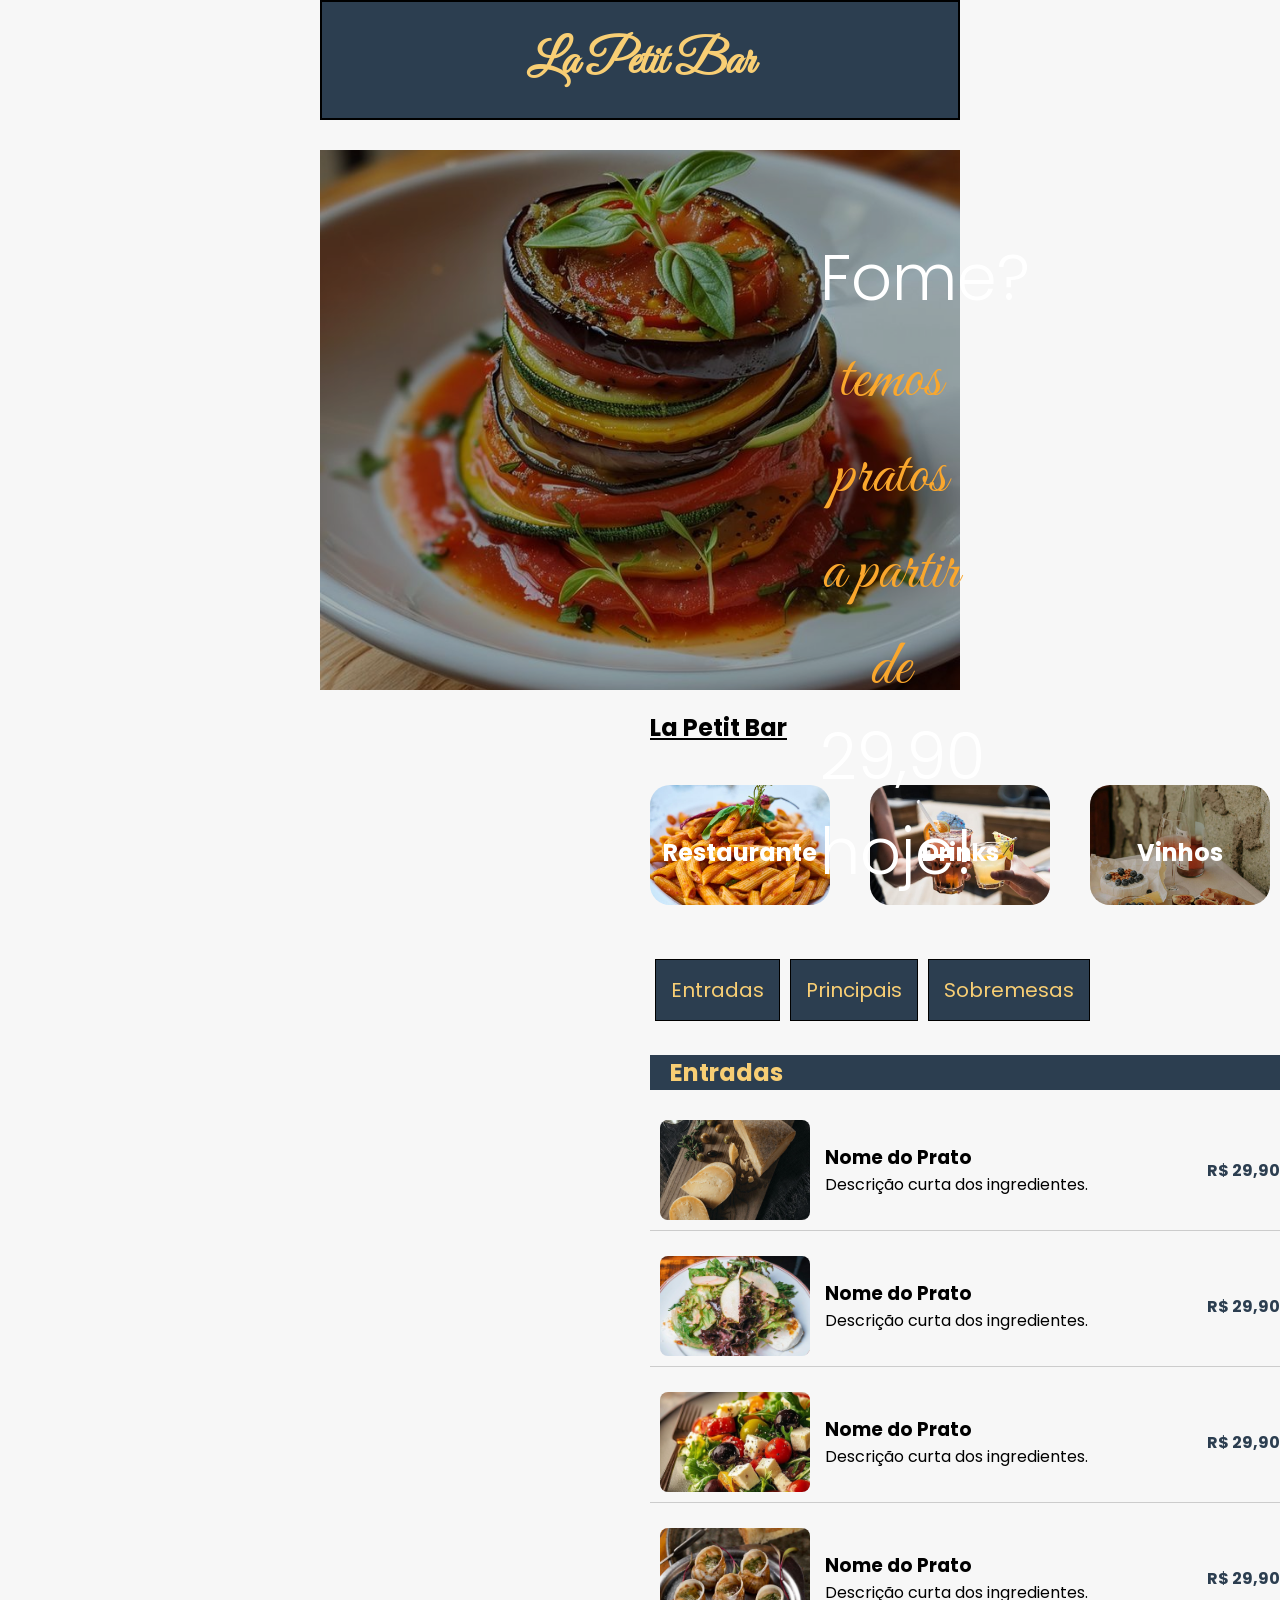
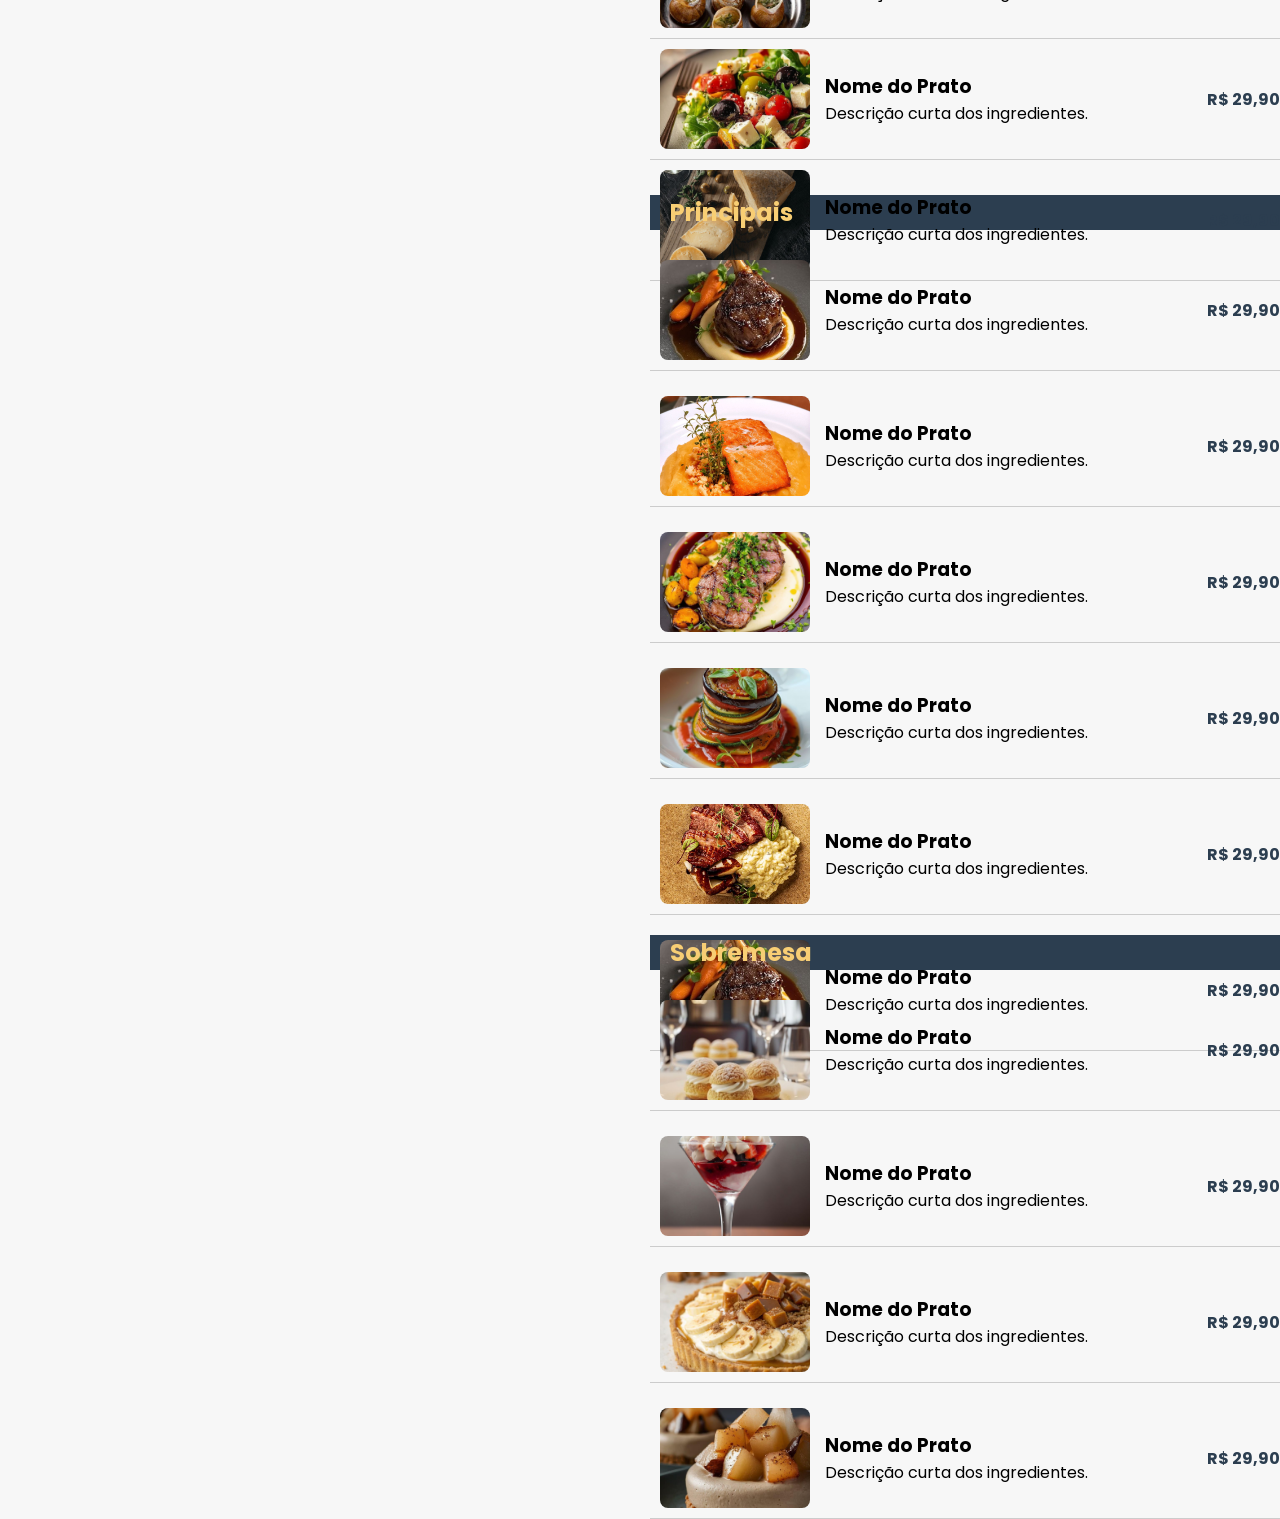
==== cardapio.html @ a54b3635 "Meu Projeto" ====
<!DOCTYPE html>
<html lang="pt-br">
<head>
    <meta charset="UTF-8">
    <meta name="viewport" content="width=device-width, initial-scale=1.0">
    <link rel="stylesheet" href="cardapio.css">
    
      <!-- Google fonts-->
     <link rel="preconnect" href="https://fonts.googleapis.com">
    <link rel="preconnect" href="https://fonts.gstatic.com" crossorigin>
    <link href="https://fonts.googleapis.com/css2?family=Almendra:ital,wght@0,400;0,700;1,400;1,700&family=Coiny&family=Fascinate&family=Inter:ital,opsz,wght@0,14..32,100..900;1,14..32,100..900&family=Luckiest+Guy&family=Merriweather:ital,opsz,wght@0,18..144,300..900;1,18..144,300..900&family=Passion+One:wght@400;700;900&family=Playfair+Display:ital,wght@0,400..900;1,400..900&family=Poppins:ital,wght@0,100;0,200;0,300;0,400;0,500;0,600;0,700;0,800;0,900;1,100;1,200;1,300;1,400;1,500;1,600;1,700;1,800;1,900&family=Roboto:ital,wght@0,100..900;1,100..900&family=Sriracha&display=swap" rel="stylesheet">

    <link rel="preconnect" href="https://fonts.googleapis.com">
    <link rel="preconnect" href="https://fonts.gstatic.com" crossorigin>
    <link href="https://fonts.googleapis.com/css2?family=Almendra:ital,wght@0,400;0,700;1,400;1,700&family=Coiny&family=Fascinate&family=Great+Vibes&family=Inter:ital,opsz,wght@0,14..32,100..900;1,14..32,100..900&family=Luckiest+Guy&family=Merriweather:ital,opsz,wght@0,18..144,300..900;1,18..144,300..900&family=Passion+One:wght@400;700;900&family=Playfair+Display:ital,wght@0,400..900;1,400..900&family=Playwrite+FR+Trad:wght@100..400&family=Poppins:ital,wght@0,100;0,200;0,300;0,400;0,500;0,600;0,700;0,800;0,900;1,100;1,200;1,300;1,400;1,500;1,600;1,700;1,800;1,900&family=Roboto:ital,wght@0,100..900;1,100..900&family=Sriracha&display=swap" rel="stylesheet">
     <!-- /Google fonts-->
    <title>Menu</title>
</head>
<body>

    <header>
        <section id="logotipo">
            <a href="index.html">
              <h1>La Petit Bar </h1>
            </a>
        </section>
    </header>

    <section class="cartaz">
        <h1>
          Fome? <br>  <span>temos pratos <br> a partir de</span> <br> 29,90 hoje!
           
        </h1>
          <div class="overlay">

        </div>
    </section>

    <section class="nome">
        <h1>La Petit Bar</h1>
    </section>

<section class="opcao">
        <section class="conteudo">
            <a href="cardapio.html">
              <h1>Restaurante</h1>
            </a>
        </section>
          <section class="conteudo01">
            <a href="drinks.html">
              <h1>Drinks</h1>
            </a>
        </section>
        
          <section class="conteudo02">
            <a href="vinho.html">
              <h1>Vinhos</h1>
            </a>
        </section>
</section>

<section class="sub-menu">
    <nav>
        <ul>
            
                <li><a href="#entradas">Entradas</a></li>
                <li><a href="#principais">Principais</a></li>
                <li><a href="#sobremesa">Sobremesas</a></li>
            
        </ul>
    </nav>

</section>


<section id="entradas">
    <h1>Entradas</h1>
    <div class="cardapio">
      <div class="item">
        <img src="imagem/menu/62f4bfe952119a77bc7e29f45d05e7f1.jpg" alt="Nome do Prato">
        <div class="detalhes">
          <h3>Nome do Prato</h3>
          <p>Descrição curta dos ingredientes.</p>
        </div>
        <span class="preco">R$ 29,90</span>
      </div>


      <div class="item">
        <img src="imagem/menu/12e78d5da4cc189256c413631bbb99e0.jpg" alt="Nome do Prato">
        <div class="detalhes">
          <h3>Nome do Prato</h3>
          <p>Descrição curta dos ingredientes.</p>
        </div>
        <span class="preco">R$ 29,90</span>
      </div>
         <div class="item">
        <img src="imagem/menu/d4eba3394bc5067767296d932125760d.jpg" alt="Nome do Prato">
        <div class="detalhes">
          <h3>Nome do Prato</h3>
          <p>Descrição curta dos ingredientes.</p>
        </div>
        <span class="preco">R$ 29,90</span>
      </div>
           <div class="item">
        <img src="imagem/menu/ff90f95338f80cbef923c79b3f94c5f3.jpg" alt="Nome do Prato">
        <div class="detalhes">
          <h3>Nome do Prato</h3>
          <p>Descrição curta dos ingredientes.</p>
        </div>
        <span class="preco">R$ 29,90</span>
      </div>
       </div>
         <div class="item">
        <img src="imagem/menu/d4eba3394bc5067767296d932125760d.jpg" alt="Nome do Prato">
        <div class="detalhes">
          <h3>Nome do Prato</h3>
          <p>Descrição curta dos ingredientes.</p>
        </div>
        <span class="preco">R$ 29,90</span>
      </div>
       </div>
         <div class="item">
        <img src="imagem/menu/62f4bfe952119a77bc7e29f45d05e7f1.jpg" alt="Nome do Prato">
        <div class="detalhes">
          <h3>Nome do Prato</h3>
          <p>Descrição curta dos ingredientes.</p>
        </div>
        <span class="preco">R$ 29,90</span>
      </div>
    </div>
</section>

<section id="principais">
    <h1>Principais</h1>
    <div class="cardapio">
      <div class="item">
        <img src="imagem/menu/6a11fc6c91556569d796cf327b86e2a2.jpg" alt="Nome do Prato">
        <div class="detalhes">
          <h3>Nome do Prato</h3>
          <p>Descrição curta dos ingredientes.</p>
        </div>
        <span class="preco">R$ 29,90</span>
      </div>


      <div class="item">
        <img src="imagem/menu/7005aaee6317fea006abc771fa29d8a7.jpg" alt="Nome do Prato">
        <div class="detalhes">
          <h3>Nome do Prato</h3>
          <p>Descrição curta dos ingredientes.</p>
        </div>
        <span class="preco">R$ 29,90</span>
      </div>
         <div class="item">
        <img src="imagem/menu/b8162b9ef9687168df9d434eb13ebbf3.jpg" alt="Nome do Prato">
        <div class="detalhes">
          <h3>Nome do Prato</h3>
          <p>Descrição curta dos ingredientes.</p>
        </div>
        <span class="preco">R$ 29,90</span>
      </div>
           <div class="item">
        <img src="imagem/menu/c1d8671912ecca69d76bd917f1d9d9ef.jpg" alt="Nome do Prato">
        <div class="detalhes">
          <h3>Nome do Prato</h3>
          <p>Descrição curta dos ingredientes.</p>
        </div>
        <span class="preco">R$ 29,90</span>
      </div>
         <div class="item">
        <img src="imagem/menu/c4eff92541baad139ea0939a6a4af782.jpg" alt="Nome do Prato">
        <div class="detalhes">
          <h3>Nome do Prato</h3>
          <p>Descrição curta dos ingredientes.</p>
        </div>
        <span class="preco">R$ 29,90</span>
      </div>
         <div class="item">
        <img src="imagem/menu/6a11fc6c91556569d796cf327b86e2a2.jpg" alt="Nome do Prato">
        <div class="detalhes">
          <h3>Nome do Prato</h3>
          <p>Descrição curta dos ingredientes.</p>
        </div>
        <span class="preco">R$ 29,90</span>
      </div>
    </div>
</section>



<section id="sobremesa">
    <h1>Sobremesa</h1>
    <div class="cardapio">
      <div class="item">
        <img src="imagem/menu/d177febc1130ea8b943c8281e9dad292.jpg" alt="Nome do Prato">
        <div class="detalhes">
          <h3>Nome do Prato</h3>
          <p>Descrição curta dos ingredientes.</p>
        </div>
        <span class="preco">R$ 29,90</span>
      </div>

      <div class="item">
        <img src="imagem/menu/d906af0051f217755572e395e5ce0b20.jpg" alt="Nome do Prato">
        <div class="detalhes">
          <h3>Nome do Prato</h3>
          <p>Descrição curta dos ingredientes.</p>
        </div>
        <span class="preco">R$ 29,90</span>
      </div>

         <div class="item">
        <img src="imagem/menu/a5797af8cd41364bb6617d3df778c1ca.jpg" alt="Nome do Prato">
        <div class="detalhes">
          <h3>Nome do Prato</h3>
          <p>Descrição curta dos ingredientes.</p>
        </div>

        <span class="preco">R$ 29,90</span>
      </div>
           <div class="item">
        <img src="imagem/menu/b616893079a97b29f388438a85f18b1f.jpg" alt="Nome do Prato">
        <div class="detalhes">
          <h3>Nome do Prato</h3>
          <p>Descrição curta dos ingredientes.</p>
        </div>

        <span class="preco">R$ 29,90</span>

      </div>
    </div>
</section>






























</body>
</html>
---- cardapio.css ----
*{
    margin: 0;
    padding: 0;
    box-sizing: border-box;
    font-family:  "Poppins", sans-serif;;

}
body{
    background-color: rgba(211, 211, 211, 0.178);
}
/* menu */
header{
    background-color: #2c3e50;
     border: 2px solid black;
     width: 50%;
     height: 120px;
     margin: 0 auto;
}
header #logotipo h1{
    cursor: pointer;
    color: #F8CE74;
    font-family: "Great Vibes", cursive;;
    text-align: center;
    font-size: 3em;
    margin-top: 30px;  
     
}
header #logotipo a{
    text-decoration: none;
}
/* cartaz */
section.cartaz{
    background-image:url(imagem/menu/c1d8671912ecca69d76bd917f1d9d9ef.jpg);
    background-position: center;
    background-repeat: no-repeat;
    background-size: cover;
    height: 60vh;
    width: 50%;
    margin: 0 auto;
    margin-top: 30px;
    position: relative;
}
.cartaz h1{
    color: white;
    font-size: 4em;
    font-weight: 300;
    text-align: center;
    margin-left: 500px;
    padding-top: 80px;
    position: relative;
    z-index: 2;
}
.cartaz h1 span{
    font-family:  "Great Vibes", cursive;;
    color: #FAA72D;
    font-weight: 100;
}

.overlay{
    background-color: rgba(0, 0, 0, 0.315);
    left: 0;
    top: 0;
    width: 100%;
    height: 100%;
    position: absolute;
    z-index: 0;
}
/* nome */
.nome h1{
   margin-left: 650px;
   margin-top: 20px;
   text-decoration: underline;
}
/* Opção do menu */
.opcao{
    cursor: pointer;
    width: 100%;
    height: 200px;
    margin-left: 650px;
    display: flex;
    align-items: center;
    text-align: center;
    transition: 0.3s ;
}
.opcao .conteudo{
    background-image:url(imagem/pexels-enginakyurt-1437267.jpg);
    background-position: center;
    background-repeat: no-repeat;
    background-size: cover;
    width: 180px;
    height: 120px;
    border-radius: 20px;
}
.conteudo h1{
    font-size: 24px;
    padding-top: 50px;
    color: white;
   
}
.conteudo a{
    text-decoration: none;
}
.opcao .conteudo01{
    background-image: url(imagem/pexels-burst-545058.jpg);
    background-position: center;
    background-repeat: no-repeat;
    background-size: cover;
    width: 180px;
    height: 120px;
     border-radius: 20px;
     margin: 0 40px;
}
.conteudo01 h1{
    font-size: 24px;
    padding-top: 50px;
    color: white;
   
}
.conteudo01 a{
    text-decoration: none;
}
.opcao .conteudo02{
    background-image: url(imagem/pexels-nati-87264186-12991628.jpg);
    background-position: center;
    background-repeat: no-repeat;
    background-size: cover;
    width: 180px;
    height: 120px;
     border-radius: 20px;
}
.conteudo02 h1{
    font-size: 24px;
    padding-top: 50px;
    color: white; 
}
.conteudo02 a{
    text-decoration: none;
}
.opcao .conteudo:hover{
    opacity: 0.7;
}
.opcao .conteudo01:hover{
    opacity: 0.7;
}
.opcao .conteudo02:hover{
    opacity: 0.7;
}

/* sub menu */
.sub-menu{
    display: flex;
    align-items: center;
    width: 100%;
    height: 90px;
}
.sub-menu nav ul {
    display:flex;
    list-style: none;
    margin-left: 650px;
}
.sub-menu li{
    background-color: #2c3e50;
    border: 1px solid black;
    padding: 15px;
    margin: 0 5px;
}
.sub-menu li a{
    color: #F8CE74;
    font-size: 20px;
    text-decoration: none;
    
}
.sub-menu li:hover{
    background-color: #2c3e50a8;
}
.sub-menu li a:hover{
    color: black;
}

/* Cardapio */

#sobremesa{
    cursor: pointer;
    margin-left: 650px;
    justify-content: center;
    width: 50%;
    height: 60vh;
    margin-top: 200px;
}
#sobremesa h1{
    color: #F8CE74;
    margin: 20px 0;
    padding-left: 20px;
    background-color: #2c3e50;
}
#principais{
    cursor: pointer;
    margin-left: 650px;
    justify-content: center;
    width: 50%;
    height: 60vh;
    margin-top: 200px;
}
#principais h1{
    color: #F8CE74;
    margin: 20px 0;
    padding-left: 20px;
    background-color: #2c3e50;
}

#entradas{
    cursor: pointer;
    margin-left: 650px;
    justify-content: center;
    width: 50%;
    height: 60vh;
}
#entradas h1{
    color: #F8CE74;
    margin: 20px 0;
    padding-left: 20px;
   background-color: #2c3e50;
}
.cardapio {
  display: flex;
  flex-direction: column;
  gap: 15px; /
}

.item {
  display: flex;
  align-items: center; 
  border-bottom: 1px solid #ccc;
  padding: 10px;
}

.item img {
  width: 150px; 
  height: 100px;
  object-fit: cover; 
  border-radius: 8px;
  margin-right: 15px;
  transition: transform 0.3s ease;
}

.detalhes {
  flex: 1; 
}

.preco {
  font-weight: bold;
  color: #2c3e50;
  margin-left: 10px;
}
.item img:hover{
    transform: scale(1.1);
    opacity: 0.7;
}
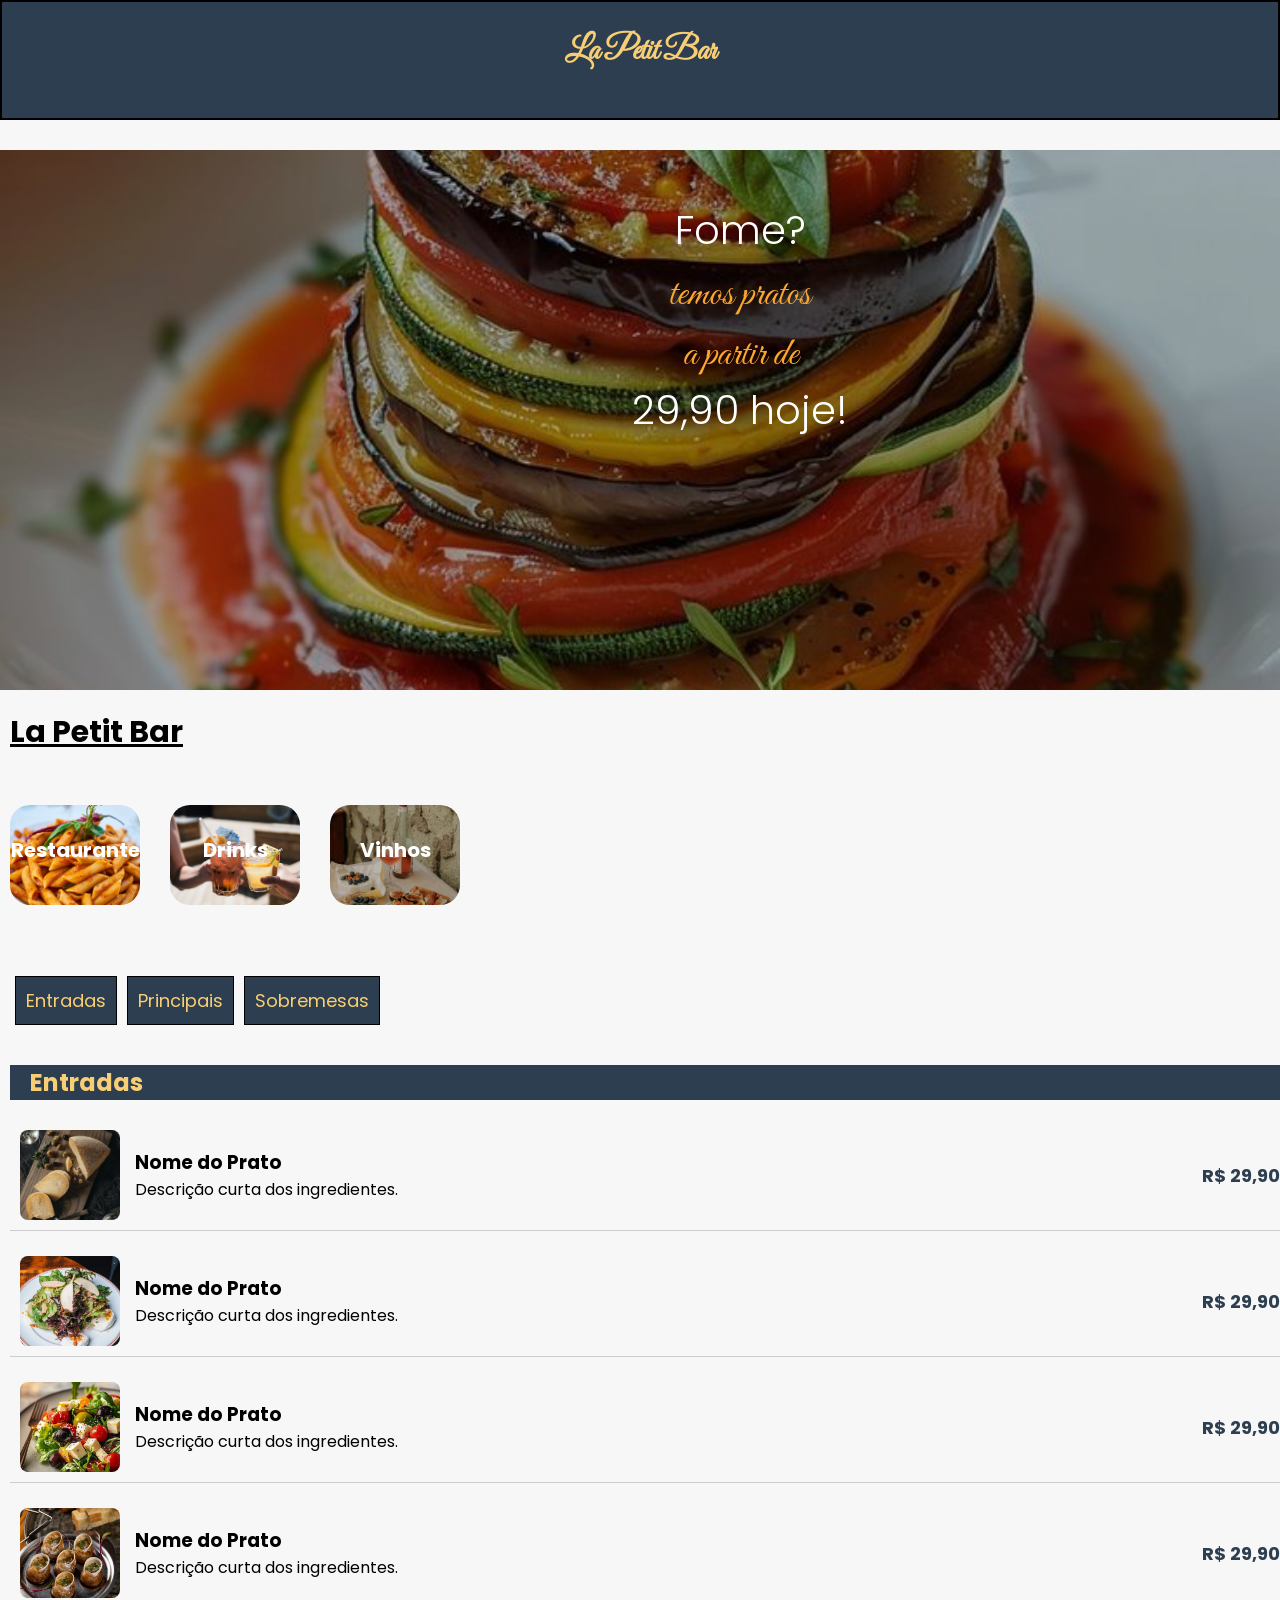
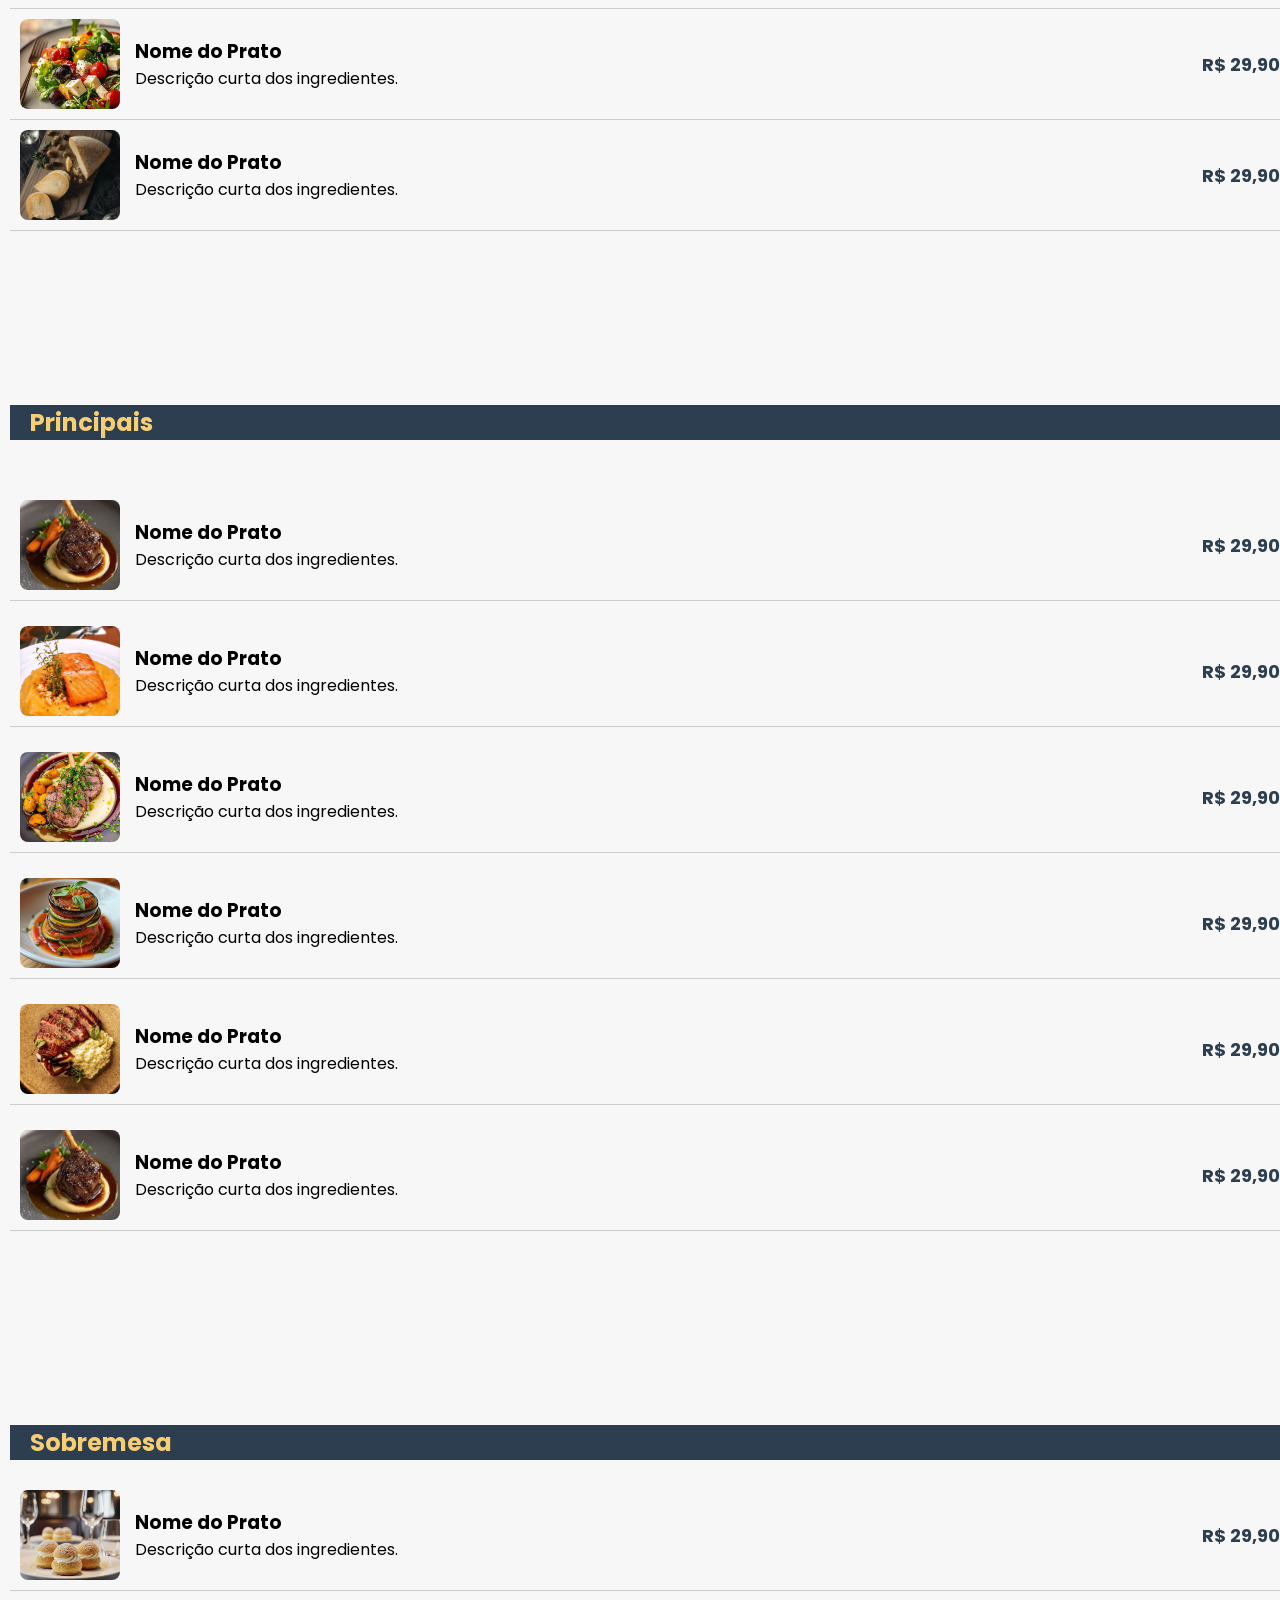
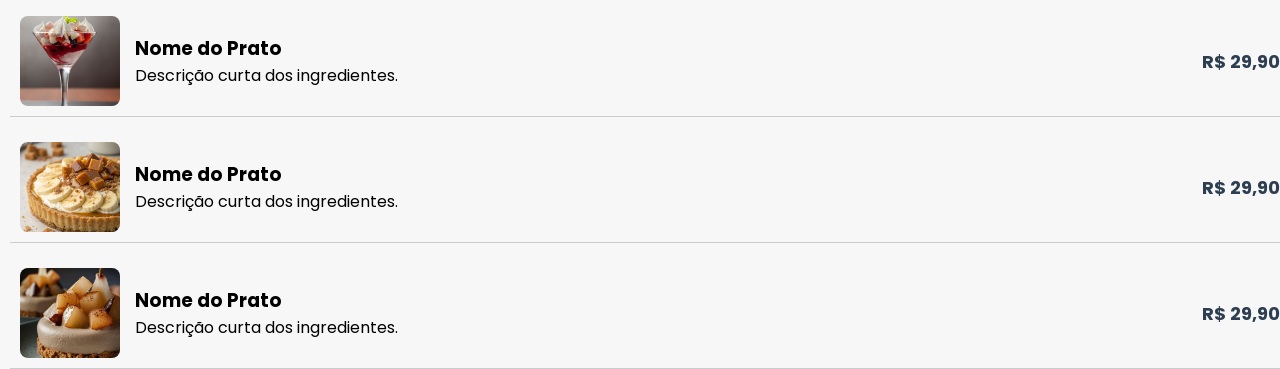
==== commit 7c66d886: "Atualizando com novas informações" ====
--- a/cardapio.html
+++ b/cardapio.html
@@ -4,6 +4,7 @@
     <meta charset="UTF-8">
     <meta name="viewport" content="width=device-width, initial-scale=1.0">
     <link rel="stylesheet" href="cardapio.css">
+    <link rel="stylesheet" href="media.css">
     
       <!-- Google fonts-->
      <link rel="preconnect" href="https://fonts.googleapis.com">
--- a/cardapio.css
+++ b/cardapio.css
@@ -67,7 +67,7 @@
 }
 /* nome */
 .nome h1{
-   margin-left: 650px;
+   margin-left: 480px;
    margin-top: 20px;
    text-decoration: underline;
 }
@@ -76,7 +76,7 @@
     cursor: pointer;
     width: 100%;
     height: 200px;
-    margin-left: 650px;
+    margin-left: 480px;
     display: flex;
     align-items: center;
     text-align: center;
@@ -156,7 +156,7 @@
 .sub-menu nav ul {
     display:flex;
     list-style: none;
-    margin-left: 650px;
+    margin-left: 480px;
 }
 .sub-menu li{
     background-color: #2c3e50;
@@ -181,11 +181,11 @@
 
 #sobremesa{
     cursor: pointer;
-    margin-left: 650px;
+    margin-left: 480px;
     justify-content: center;
     width: 50%;
     height: 60vh;
-    margin-top: 200px;
+    margin-top: 400px;
 }
 #sobremesa h1{
     color: #F8CE74;
@@ -195,22 +195,22 @@
 }
 #principais{
     cursor: pointer;
-    margin-left: 650px;
+    margin-left: 480px;
     justify-content: center;
     width: 50%;
     height: 60vh;
-    margin-top: 200px;
+    margin-top: 380px;
 }
 #principais h1{
     color: #F8CE74;
-    margin: 20px 0;
+    margin: 50px 0;
     padding-left: 20px;
     background-color: #2c3e50;
 }
 
 #entradas{
     cursor: pointer;
-    margin-left: 650px;
+    margin-left: 480px;
     justify-content: center;
     width: 50%;
     height: 60vh;
@@ -235,7 +235,7 @@
 }
 
 .item img {
-  width: 150px; 
+  width: 120px; 
   height: 100px;
   object-fit: cover; 
   border-radius: 8px;
--- a/media.css
+++ b/media.css
@@ -0,0 +1,446 @@
+@media  screen and (max-width: 1820px) {
+    header .menu-desktop{
+        display: none;  
+    }
+    /* sobre a empresa */
+    section#sobre{
+    background-image: url(imagem/old-paper-texture-1920-x-1080-background-t7st9er48bzs072u.jpg);
+    background-position: center;
+    background-repeat: no-repeat;
+    background-size: cover;
+    display: inline-block;
+    justify-content: space-between;
+    width: 100%;
+    height: 800px;
+    color: #f8ce74;
+    position: relative;
+}
+#sobre h1{
+    text-align: center;
+    font-size: 24px;
+    font-weight: 300;
+    margin-top: 20px;
+    margin-left: 30px;
+    line-height: 80px;
+}
+#sobre h3{
+    color: white;
+    font-size: 20px;
+    width: 350px;
+    margin-left: 90px;
+    margin-top: 60px;
+    line-height: 25px;
+}
+#sobre h3 p{
+    color: #f8ce74;
+    font-family: "Great Vibes", cursive;
+    font-size: 30px;
+    margin-left: 100px;
+    margin-top: 190px;
+}
+/* Música */
+.programacao {
+    margin-top: 50px;
+    margin-left: 0px;
+}
+.programacao h1{
+    margin-bottom: 30px;
+    text-align: center;
+    font-weight: 200;
+    font-size: 2em;
+}
+.programacao h1 span{
+    display: none;
+}
+.programacao h1 i{
+    font-size: 50px;
+}
+.programacao p{
+    width: 400px;
+    margin-left: 40px;
+    line-height:40px;
+    font-size: 20px;
+}
+.img-horario p{
+    font-family: "Great Vibes", cursive;
+    font-size: 30px;
+    margin-top: 550px;
+    margin-left: -120px;
+    font-weight: 400;
+}
+.img-horario p i{
+    font-size: 20px;
+    padding-left: 20px;
+}
+.img-horario img{
+  display: none; 
+}
+/* horario de funcionamento */
+#funcionamento .titulo h1{
+    font-size: 2em;
+    font-weight: bold;
+    margin-top: 20px;
+}
+#funcionamento .titulo p{
+    font-family: "Great Vibes", cursive;
+    color: white;
+    font-size: 2.5em;
+    font-weight: 500;
+    text-align: center;
+    margin-bottom: 50px; 
+}
+#funcionamento #horas h2{
+    font-size: 25px;
+}
+#horas h2 i{
+    color: #f8ce74;
+    margin-right: 50px;
+    font-size: 50px;
+}
+#horas h2 p{
+    font-size: 30px;
+    text-align: center;
+}
+
+/* menu cardapio */
+section#cardapio{
+    display: flex;
+    justify-content: center;
+    align-items: center;
+    width: 100%;
+    height: 800px;
+}
+.imagem-cardapio img{
+    display: none;
+}
+.imagem-cardapio .absolute img{
+    display: none;
+}
+article h1{
+    font-size: 2em;
+    font-weight: 200;
+    margin-bottom: 40px; 
+}
+article h1 span{
+    display: none;
+}
+article p{
+    width: 450px;
+    font-size: 18px;
+    font-weight: 200;
+    margin-left: 60px;
+    text-align: justify;
+}
+article button{
+    margin-top: 120px;
+}
+
+/* Eventos */
+#eventos p{
+    width: 400px;
+    font-size: 20px;
+    margin-top: 30px;
+    line-height: 25px;
+}
+#eventos button{
+    margin-top: 80px;
+    font-size: 18px;
+} 
+
+/* logo */
+.logo{
+    height: 100px;
+}
+.logo p{
+    display: none;
+}
+section.logo img{
+    cursor: pointer;
+    width: 80px;
+    margin-top: 20px;
+    margin: 0 20px;
+    transition: transform 0.3s ease;
+}
+/* Bem vindo */
+.bem-vindo{
+    height: 300px;
+}
+.bem-vindo img{
+    display: flex;
+    align-items: center;
+    justify-content: center;
+    width: 180px;
+    height: 180px;
+    margin-right: 200px;
+    margin-top: 120px;
+}
+.bem-vindo .vinho-branco{
+    margin-left: 160px;
+    margin-top: -200px;
+}
+.bem-vindo p{
+   display: none;
+}
+
+/* rodapé */
+footer {
+    color: white;
+}
+.local{
+    padding-top: 100px;
+    padding-left: 50px;
+}
+.local h1{
+     font-family: "Great Vibes", cursive;
+     font-size: 3em;
+     font-weight: 100;
+}
+.local p{
+    font-size: 25px;
+}
+.local p i{
+    font-size: 30px;
+}
+footer h2{
+     font-size: 3em;
+}
+
+/* menu cardapio*/
+header{
+    width: 100%;
+}
+header #logotipo h1{
+    font-size: 2em;    
+}
+/* cartaz */
+section.cartaz{
+    width: 100%; 
+}
+.cartaz h1{
+    font-size: 2.5em;
+    margin-left: 200px;
+    padding-top: 50px;
+}
+/* nome */
+.nome h1{
+   margin-left: 10px;
+   font-size: 30px;
+   margin-top: 20px;
+   text-decoration: underline;
+}
+/* Opção do menu */
+.opcao{
+    cursor: pointer;
+    width: 100%;
+    height: 200px;
+    margin-left: 10px;
+    display: flex;
+}
+.opcao .conteudo{
+    width: 130px;
+    height: 100px;
+}
+.conteudo h1{
+    font-size: 20px;
+    padding-top: 30px;
+}
+.opcao .conteudo01{
+    width: 130px;
+    height: 100px;
+     margin: 0 30px;
+}
+.conteudo01 h1{
+    font-size: 20px;
+    padding-top: 30px;
+}
+.opcao .conteudo02{
+    width: 130px;
+    height: 100px;
+}
+.conteudo02 h1{
+    font-size: 20px;
+    padding-top: 30px;
+}
+
+/* sub menu cardapio*/
+.sub-menu nav ul {
+    margin-left: 10px;
+}
+.sub-menu li{
+    padding: 10px;
+}
+.sub-menu li a{
+    font-size: 18px; 
+}
+
+/* Cardapio */
+#sobremesa{
+    cursor: pointer;
+    margin-left: 10px;
+    justify-content: center;
+    width: 100%;
+    height: 60vh;
+    margin-top: 480px;
+}
+#sobremesa h1{
+    font-size: 1.5em;
+    margin: 20px 0;
+    padding-left: 20px;
+   
+}
+#principais{
+    cursor: pointer;
+    margin-left: 10px;
+    justify-content: center;
+    width: 100%;
+    height: 60vh;
+    margin-top: 400px;
+}
+#principais h1{
+   font-size: 1.5em;
+}
+#entradas{
+    cursor: pointer;
+    margin-left: 10px;
+    justify-content: center;
+    width: 100%;
+    height: 60vh;
+}
+#entradas h1{
+  font-size: 1.5em;
+}
+.cardapio {
+  display: flex;
+  flex-direction: column;
+  gap: 15px; /
+}
+
+.item {
+  display: flex;
+  align-items: center; 
+  border-bottom: 1px solid #ccc;
+  padding: 10px;
+}
+
+.item img {
+  width: 100px; 
+  height: 90px;
+  object-fit: cover; 
+  border-radius: 8px;
+  margin-right: 15px;
+  transition: transform 0.3s ease;
+}
+
+.detalhes {
+  flex: 1; 
+}
+.preco {
+ font-size: 18px;
+}
+
+/* Vinhos */
+#vinho-tinto{  
+    margin-left: 10px;
+    width: 100%;
+}
+#vinho-tinto h1{
+   font-size: 1.5em;
+}
+#vinho-branco{
+    margin-top: 420px;
+    margin-left: 10px;
+    width: 100%;
+}
+#vinho-branco h1{
+   font-size: 1.5em;
+}
+#espumantes{
+  margin-top: 200px;
+  margin-left: 10px;
+  width: 100%;
+}
+#espumante h1{
+   font-size: 1.5em;
+}
+.item img {
+  width: 100px; 
+  height: 90px;
+}
+.preco {
+  margin-left: 10px;
+}
+
+/* DRINKS */
+#drinks-autorais{
+    margin-left: 10px;
+    width: 100%;
+}
+#drinks-autorais h1{
+    font-size: 1.5em;
+}
+#drinks-classico{
+  margin-left: 10px;
+  margin-top: 400px;
+  width: 100%;
+  
+}
+#drinks-classico h1{
+   font-size: 1.5em;
+}
+#cervejas{
+    margin-top: 180px;
+    margin-left: 10px;
+    width: 100%;
+}
+#cervejas h1{
+  font-size: 1.5em;
+}
+.item img {
+ width: 100px; 
+  height: 90px;
+}
+
+
+
+
+
+
+
+}
+  
+    
+
+
+
+
+
+
+
+
+
+
+
+
+
+
+
+
+
+
+
+
+
+
+
+
+
+
+
+
+
+
+
+
+@media  screen and (max-width: 1670px){
+
+}
